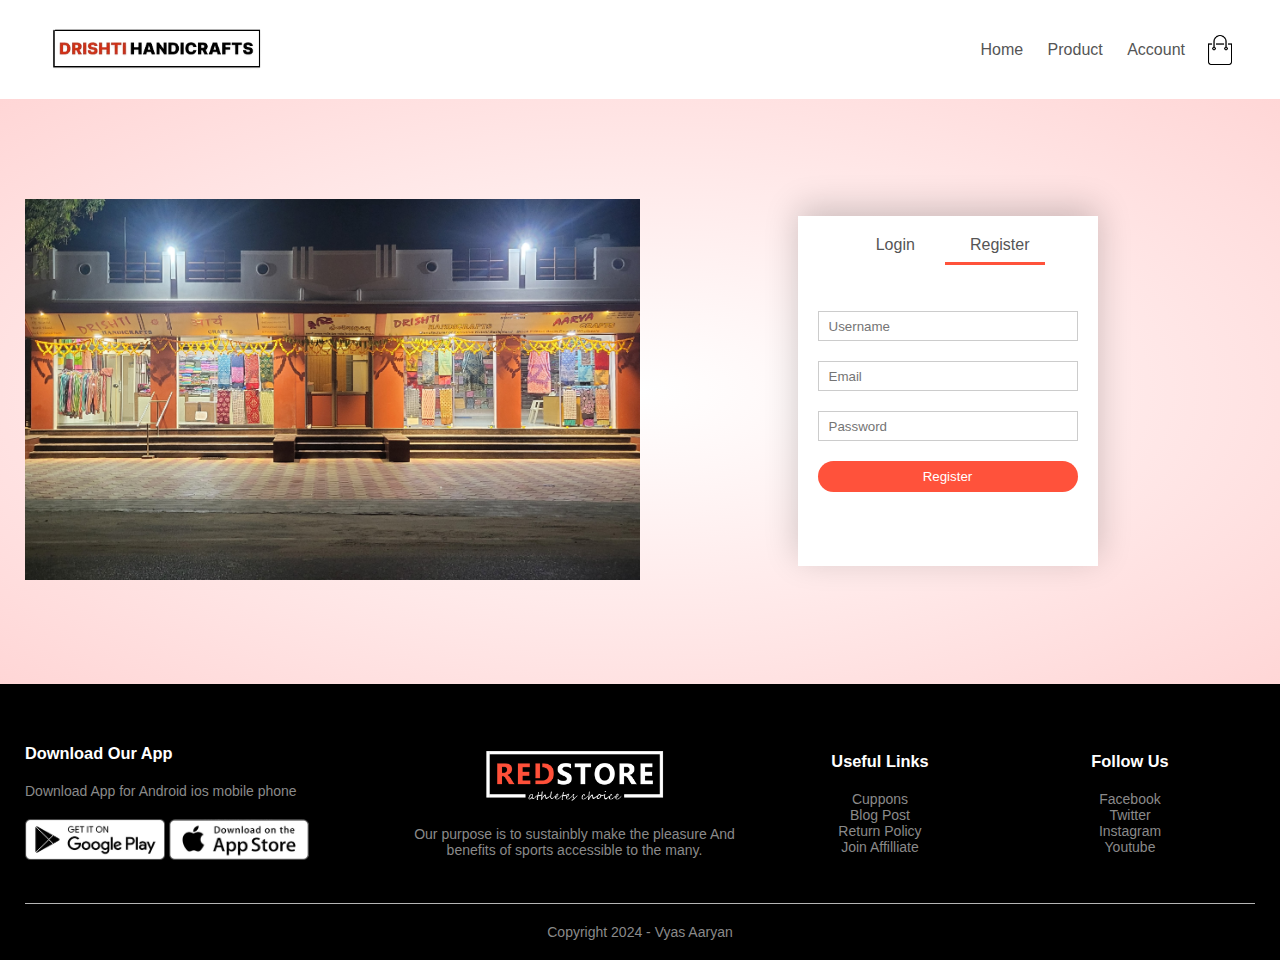
==== account.html @ b0a5a6c5 "Add files via upload" ====
<!DOCTYPE html>
<html lang="en">

<head>
    <meta charset="UTF-8">
    <meta name="viewport" content="width=device-width, user-scalable=no">
    <title>Product Page</title>
    <link rel="stylesheet" href="https://stackpath.bootstrapcdn.com/font-awesome/4.7.0/css/font-awesome.min.css">
    <link rel="stylesheet" href="style.css">
</head>



<!----------Header Section---------------->


<div class="container">
    <div class="navbar">
        <div class="logo">
            <img src="images/ok1.png" alt="" width="220px">
        </div>
        <nav>
            <ul id="MenuItem">
                <li><a href="index.html">Home</a></li>
                <li><a href="product.html">Product</a></li>
                <li><a href="account.html">Account</a></li>
            </ul>
        </nav>
        <img src="images/cart.png" alt="" width="30px" height="30px" onclick="window.location.href='cart.html';">
        <img src="images/menu.png" alt="" class="menu-icon" onclick="menutoggle()">
    </div>
</div>


<!---------------------------account-page-------------------->

<div class="account-page">
    <div class="container">
        <div class="row">
            <div class="col-2">
                <img src="aarya/shop.jpg" alt="" width="100%">
            </div>
            <div class="col-2">
                <div class="from-container">
                    <div class="from-btn">
                        <span onclick="login()">Login</span>
                        <span onclick="register()">Register</span>
                        <hr id="indicator">
                    </div>

                    <form id="loginfrom">
                        <input type="text" placeholder="Username" required>
                        <input type="password" placeholder="Password" required>
                        <button type="submit" class="btn">Login</button>
                        <a href="#">Forgot Password</a>
                    </form>

                    <form id="regfrom">
                        <input type="text" placeholder="Username" required>
                        <input type="email" placeholder="Email" required>
                        <input type="password" placeholder="Password" required>
                        <button type="submit" class="btn">Register</button>
                    </form>

                </div>
            </div>
        </div>
    </div>
</div>

<!------------------------footer------------------------------>


<div class="footer">
    <div class="container">
        <div class="row">
            <div class="footer-col-1">
                <h3>Download Our App</h3>
                <p>Download App for Android ios mobile phone</p>
                <div class="app-logo">
                    <img src="images/play-store.png" alt="">
                    <img src="images/app-store.png" alt="">
                </div>
            </div>
            <div class="footer-col-2">
                <img src="images/logo-white.png" alt="">
                <p>Our purpose is to sustainbly make the pleasure And
                    benefits of sports accessible to the many.
                </p>
            </div>
            <div class="footer-col-3">
                <h3>Useful Links</h3>
                <ul>
                    <li>Cuppons</li>
                    <li>Blog Post</li>
                    <li>Return Policy</li>
                    <li>Join Affilliate</li>
                </ul>
            </div>
            <div class="footer-col-4">
                <h3>Follow Us</h3>
                <ul>
                    <li>Facebook</li>
                    <li>Twitter</li>
                    <li>Instagram</li>
                    <li>Youtube</li>
                </ul>
            </div>
        </div>
        <hr>
        <p class="copy">Copyright 2024 - Vyas Aaryan</p>
    </div>
</div>

<!-----------------js for toggle menu--------------->

<script>
    var MenuItem = document.getElementById("MenuItem");

    MenuItem.style.maxHeight = "0px";

    function menutoggle() {
        if (MenuItem.style.maxHeight == "0px") {
            MenuItem.style.maxHeight = "200px"
        }
        else {
            MenuItem.style.maxHeight = "0px"
        }
    }
</script>


<!------------------------js for form--------------------->

<script>
    var loginfrom = document.getElementById("loginfrom");
    var regfrom = document.getElementById("regfrom");
    var indicator = document.getElementById("indicator");

    function register(){
        regfrom.style.transform = "translateX(0px)";
        loginfrom.style.transform ="translate(0px)";
        indicator.style.transform ="translate(100px)";
    }

    function login(){
        regfrom.style.transform = "translateX(300px)";
        loginfrom.style.transform ="translate(300px)";
        indicator.style.transform ="translate(0px)";
    }
</script>
</body>

</html>
---- style.css ----
*{
    margin: 0;
    padding: 0;
    box-sizing: border-box;
    font-family: sans-serif;
}
.navbar{
    display: flex;
    align-items: center;
    padding: 20px;
}
nav{
    flex: 1;
    text-align: right;
}
nav ul {
    display: inline-block;
    list-style: none;
   
}
nav ul li{
    display: inline-block;
    margin-right: 20px;
}
a{
    text-decoration: none;
    color: #555;
}
p{
    color: #555;
}
.container{
    max-width: 1300px;
    margin: auto;
    padding-left: 25px;
    padding-right: 25px;
}
.row{
    display: flex;
    align-items: center;
    flex-wrap: wrap;
    justify-content: space-around;
}
.col-2{
    flex-basis: 50%;
    min-width: 300px;
}
.col-2 img{
    max-width: 100%;
    padding:50px 0;
}
.col-2 h1{
    font-size: 50px;
    line-height: 60px;
    margin: 25px 0;
}
.btn{
    display: inline-block;
    background-color: #ff523b;
    color: #fff;
    padding: 8px 30px;
    margin: 30px 0;
    border-radius: 30px;
    transition:0.5s;
}
.btn:hover{
    background-color: #563434;
}
.header{
    background: radial-gradient(#fff,#ffd6d6);
}


/* Featured-Categories */



.categories{
    margin: 70px 0;
    
}
.col-3{
    flex-basis: 30%;
    min-width: 250px;
    margin-bottom: 30px;
    
}
.col-3 img{
    width: 100%;
}
.small-container{
    max-width: 1080px;
    margin: auto;
    padding: 0px 25px;
}


/* Featured Product */

.col-4{
    flex-basis: 25%;
    padding: 10px;
    min-width: 200px;
    margin-bottom: 50px;
    transition: 0.5s;    
}
.col-4 img{
    width: 100%;
   
}
.title{
    text-align: center;
    margin: 0 auto 80px;
    position: relative;
    line-height: 60px;
    color: #555;
}
.title::after{
    content: '';
    background: #ff523b;
    width: 80px;
    height: 5px;
    border-radius: 5px;
    position: absolute;
    transform: translateX(-50%);
    bottom: 0;
    left: 50%;
}
h4{
    color: #555;
    font-weight: normal;
}
.col-4 p{
    font-size: 14px;
}
.rating .fa{
    color: #ff523b;
}
.col-4:hover{
    transform: translateY(-10px);
}
.offer{
    background: radial-gradient(#fff,#ffd6d6);
    margin-top: 80px;
    padding: 30px 0;
}
.col-2 .offer-img{
    padding: 50px;
}
small{
    color: #555;
}


/* test */

.test{
    margin-top: 50px;
}
.test .col-3{
    text-align: center;
    padding: 40px 20px;
    box-shadow: 0 0 20px 0 rgba(0,0,0,0.3);
    cursor: pointer;
    transition: 0.5s;
}
.test .col-3 img{
    width: 50px;
    margin-top: 20px;
    border-radius: 50%;
}
.test .col-3:hover{
    transform: translateY(-10px);
}
.fa.fa-quote-left{
    font-size: 34px;
    color: #ff523b;
}
.col-3 p{
    font-size: 12px;
    margin: 12px 0;
}
.test .col-3 h3{
    font-weight: 600;
    color: #555;
    font-size: 15px;
}



/* Brands */

.brands{
    margin: 100px 0;
    
}
.col-5{
    width: 160px;
}
.col-5 img{
    width: 100%;
    cursor: pointer;

}


/* footer  */

.footer{
    background-color: #000;
    font-size: 14px;
    padding: 60px 0 20px;
    color: #8a8a8a;
}
.footer p{
    color: #8a8a8a;
}
.footer h3{
    color: #fff;
    margin-bottom: 20px;
}
.footer-col-1, .footer-col-2, .footer-col-3, .footer-col-4{
    min-width: 250px;
    margin-bottom: 20px;
}
.footer-col-1{
    flex-basis: 30%;
}
.footer-col-2{
    flex: 1;
    text-align: center;
}
.footer-col-2 img{
    width: 180px;
    margin-bottom: 20px;
}
.footer-col-3, .footer-col-4{
    flex-basis: 12%;
    text-align: center;
}
ul{
    list-style: none;
}
.app-logo
{
    margin-top: 20px;
}
.app-logo img{
    width: 140px;
}
.footer hr{
    border: none;
    background-color: #b5b5b5;
    height: 1px;
    margin: 20px 0;
}
.copy{
    text-align: center;
}
.menu-icon{
    width: 28px;
    margin-left: 20px;
    display: none;
}









/*-------------------------All Product -------------------------*/

.row-2{
    justify-content: space-between;
    margin: 50px auto 50px;
}
select{
    border: 1px solid #ff523b;
    padding: 5px;
}
select:focus{
    outline: none;
}
.page-btn{
    
    margin: 0 auto 80px;
   
}
.page-btn  span{
    display: inline-block;
    border: 1px solid #ff523b;
    margin-left: 10px;
    width: 40px;
    height: 40px;
    text-align: center;
    line-height: 40px;
    cursor: pointer;
    transition: 1s;
}
.page-btn span:hover{
    background: #ff523b;
    color: #fff;
}



/* ---------------------- Signle product Details -------------------*/

.single-product{
    margin-top: 10px;
}
.single-product .col-2 img{
    padding: 0;
}
.single-product .col-2{
    padding: 20px;
   
}
.single-product h4{
    margin: 20px 0;
    font-size: 22px;
    font-weight: bold;
}
.single-product select{
   display: block;
   padding: 10px;
   margin-top: 20px;
}
.single-product input{
    width: 50px;
    height: 40px;
    padding-left: 10px;
    outline: none;
    font-size: 20px;
    margin-right: 10px;
    border: 1px solid #ff523b;
}
.single-product .fa{
    color: #ff523b;
    margin-left: 10px;
}
.small-img-row{
    display: flex;
    justify-content: space-between;
}
.small-img-col{
    flex-basis: 24%;
    cursor: pointer;
}

/* cart item */

.cart-page{
    margin: 80px auto;
}
table{
    width: 100%;
    border-collapse: collapse;
}
.cart-info{
    display: flex;
    flex-wrap: wrap;
}
th{
    text-align: left;
    padding: 5px;
    color: #fff;
    background-color: #ff523b;
    font-weight: normal;
}
td{
    padding: 10px 5px;
}
td input{
    width: 40px;
    height: 30px;
    padding: 5px;
}
td a{
    color: #ff523b;
    font-size: 12px;
}
td img{
    width: 80px;
    height:80px;
    border: 1px solid;
    margin: 10px;
}
.cart-info div{
    padding: 10px;
}
.total-price{
    display: flex;
    justify-content: flex-end;
}
.total-price table{
    border-top: 3px solid #ff523b;
    width: 100%;
    max-width: 390px;
}

td:last-child{
    text-align: right;
}
th:last-child{
    text-align: right;
}


/*--------------------- Account-page -------------------------*/

.account-page{
    padding: 50px 0;
    background: radial-gradient(#fff,#ffd6d6);
}
.from-container{
    width: 300px;
    height: 350px;
    position: relative;
    text-align: center;
    padding: 20px 0;
    margin: auto;
    box-shadow: 0 -8px 32px 0px rgba(0,0,0,0.2);
    background: #fff;
    overflow: hidden;
}
.from-container span{
    padding: 0 10px;
    color: #555;
    cursor: pointer;
    width: 100px;
    display: inline-block;
}
.from-btn{
    display: inline-block;
}
.from-container form{
    max-width: 300px;
    padding: 0 20px;
    position: absolute;
    top: 130px;
    transition: 1s;

}
form input{
    width: 100%;
    height: 30px;
    margin: 10px 0;
    padding: 0 10px;
    border: 1px solid #ccc;
}
form .btn{
    width: 100%;
    border: none;
    cursor: pointer;
    margin: 10px 0;
}
form .btn:focus{
    outline: none;
}
#loginfrom {
    left: -300px;
    margin-top: -45px;
} 
#regfrom{
    left: 0;
    margin-top: -45px;
}
form a{
    font-size: 12px;
}
#indicator{
    background-color: #ff523b;
    height: 3px;
    width: 100px;
    border: none;
    margin-top: 8px;
    transform: translateX(100px);
    transition: 1s;
}






/* media query for menu */

@media (max-width:800px){
    nav ul{
        position: absolute;
        top: 70px;
        left: 0;
        background-color: #333;
        width: 100%;
        overflow: hidden;
        transition: 1.5s;
    }
    nav ul li{
        display: block;
        margin-right: 50px;
        margin-top: 10px;
        margin-bottom: 10px;
    }
    nav ul li a{
        color: #fff;
    }
    .menu-icon{
        display: block;
    }
    .row{
        text-align: center;
    }
    .col-2, .col-3, .col-4{
        flex-basis: 50%;
    }
}

/* ------------ media query for less than 600px mobile ---------*/

@media(max-width:600px){
    .row{
        text-align: center;
    }
    .col-2, .col-3, .col-4{
        flex-basis: 50%;
    }
    .page-btn{
    
        margin: 0 auto 80px;
        margin-left: 40px;
       
    }
    .single-product .row{
        text-align: left;
    }
    .single-product .col-2{
        padding: 20px 0;
    }
    .single-product h1{
        font-size: 26px;
        line-height: 32px;
    }
    .cart-info p{
        display: none;
    }
    .td input{
        width: 40px;
        height: 30px;
        padding: 5px;
    }
}
@media (max-width:450px){
    .row{
        text-align: center;
    }
    .col-2, .col-3, .col-4{
        flex-basis: 100%;
    }
}
@media(max-width:400px){
    .row{
        text-align: center;
    }
    .col-2, .col-3, .col-4{
        flex-basis: 100%;
    }
}
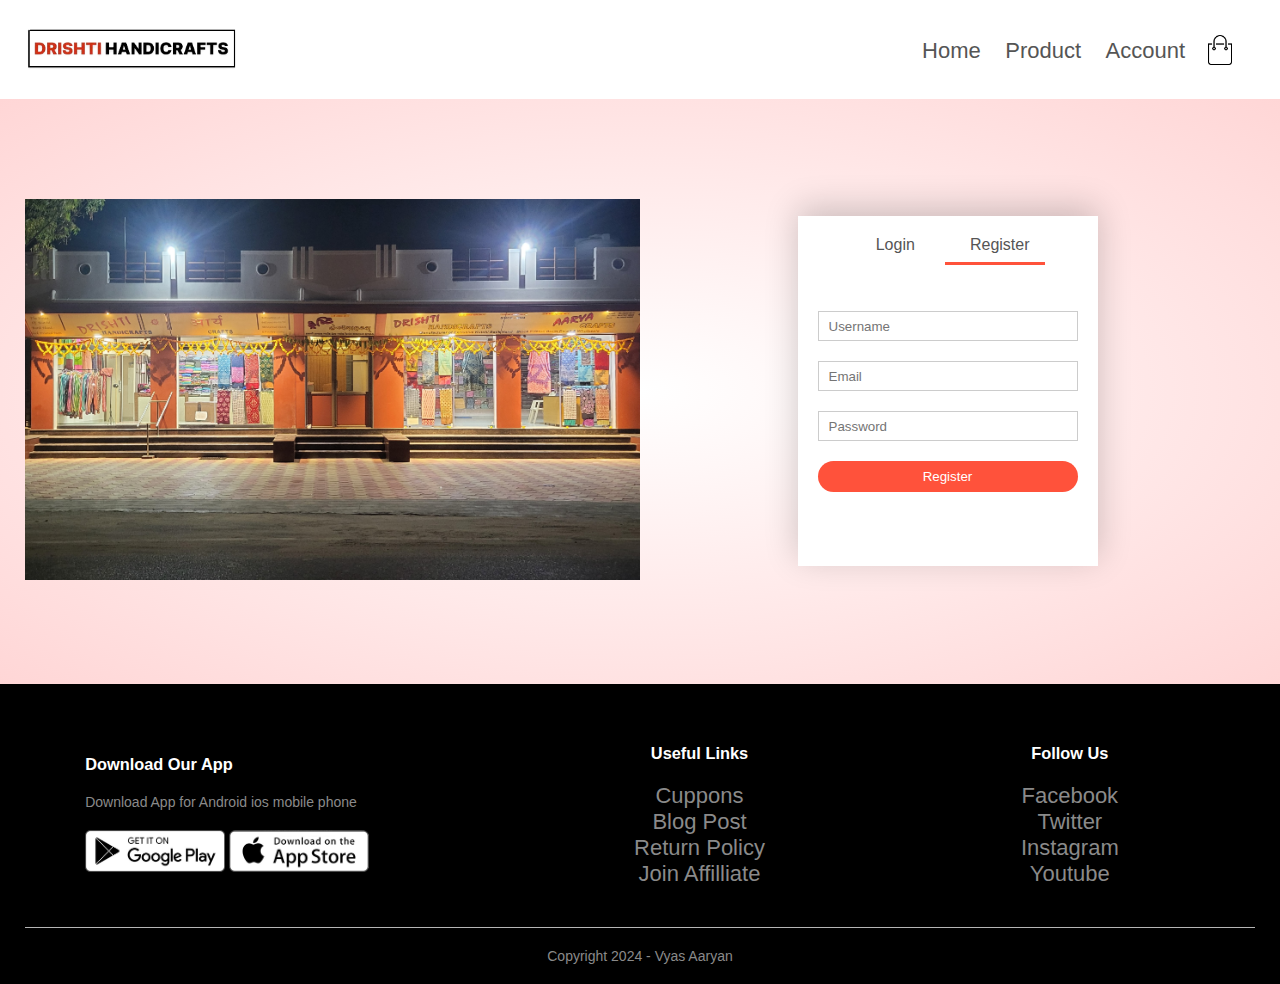
==== commit 3067b2c4: "Add files via upload" ====
--- a/account.html
+++ b/account.html
@@ -82,12 +82,7 @@
                     <img src="images/app-store.png" alt="">
                 </div>
             </div>
-            <div class="footer-col-2">
-                <img src="images/logo-white.png" alt="">
-                <p>Our purpose is to sustainbly make the pleasure And
-                    benefits of sports accessible to the many.
-                </p>
-            </div>
+          
             <div class="footer-col-3">
                 <h3>Useful Links</h3>
                 <ul>
--- a/style.css
+++ b/style.css
@@ -4,10 +4,17 @@
     box-sizing: border-box;
     font-family: sans-serif;
 }
+.header{
+
+}
+.logo{
+	margin-left:-25px;
+}
 .navbar{
     display: flex;
     align-items: center;
     padding: 20px;
+
 }
 nav{
     flex: 1;
@@ -222,12 +229,13 @@
 .footer-col-1, .footer-col-2, .footer-col-3, .footer-col-4{
     min-width: 250px;
     margin-bottom: 20px;
+
 }
 .footer-col-1{
     flex-basis: 30%;
 }
 .footer-col-2{
-    flex: 1;
+   
     text-align: center;
 }
 .footer-col-2 img{
@@ -237,6 +245,9 @@
 .footer-col-3, .footer-col-4{
     flex-basis: 12%;
     text-align: center;
+}
+ul li {
+    font-size: 22px;
 }
 ul{
     list-style: none;
